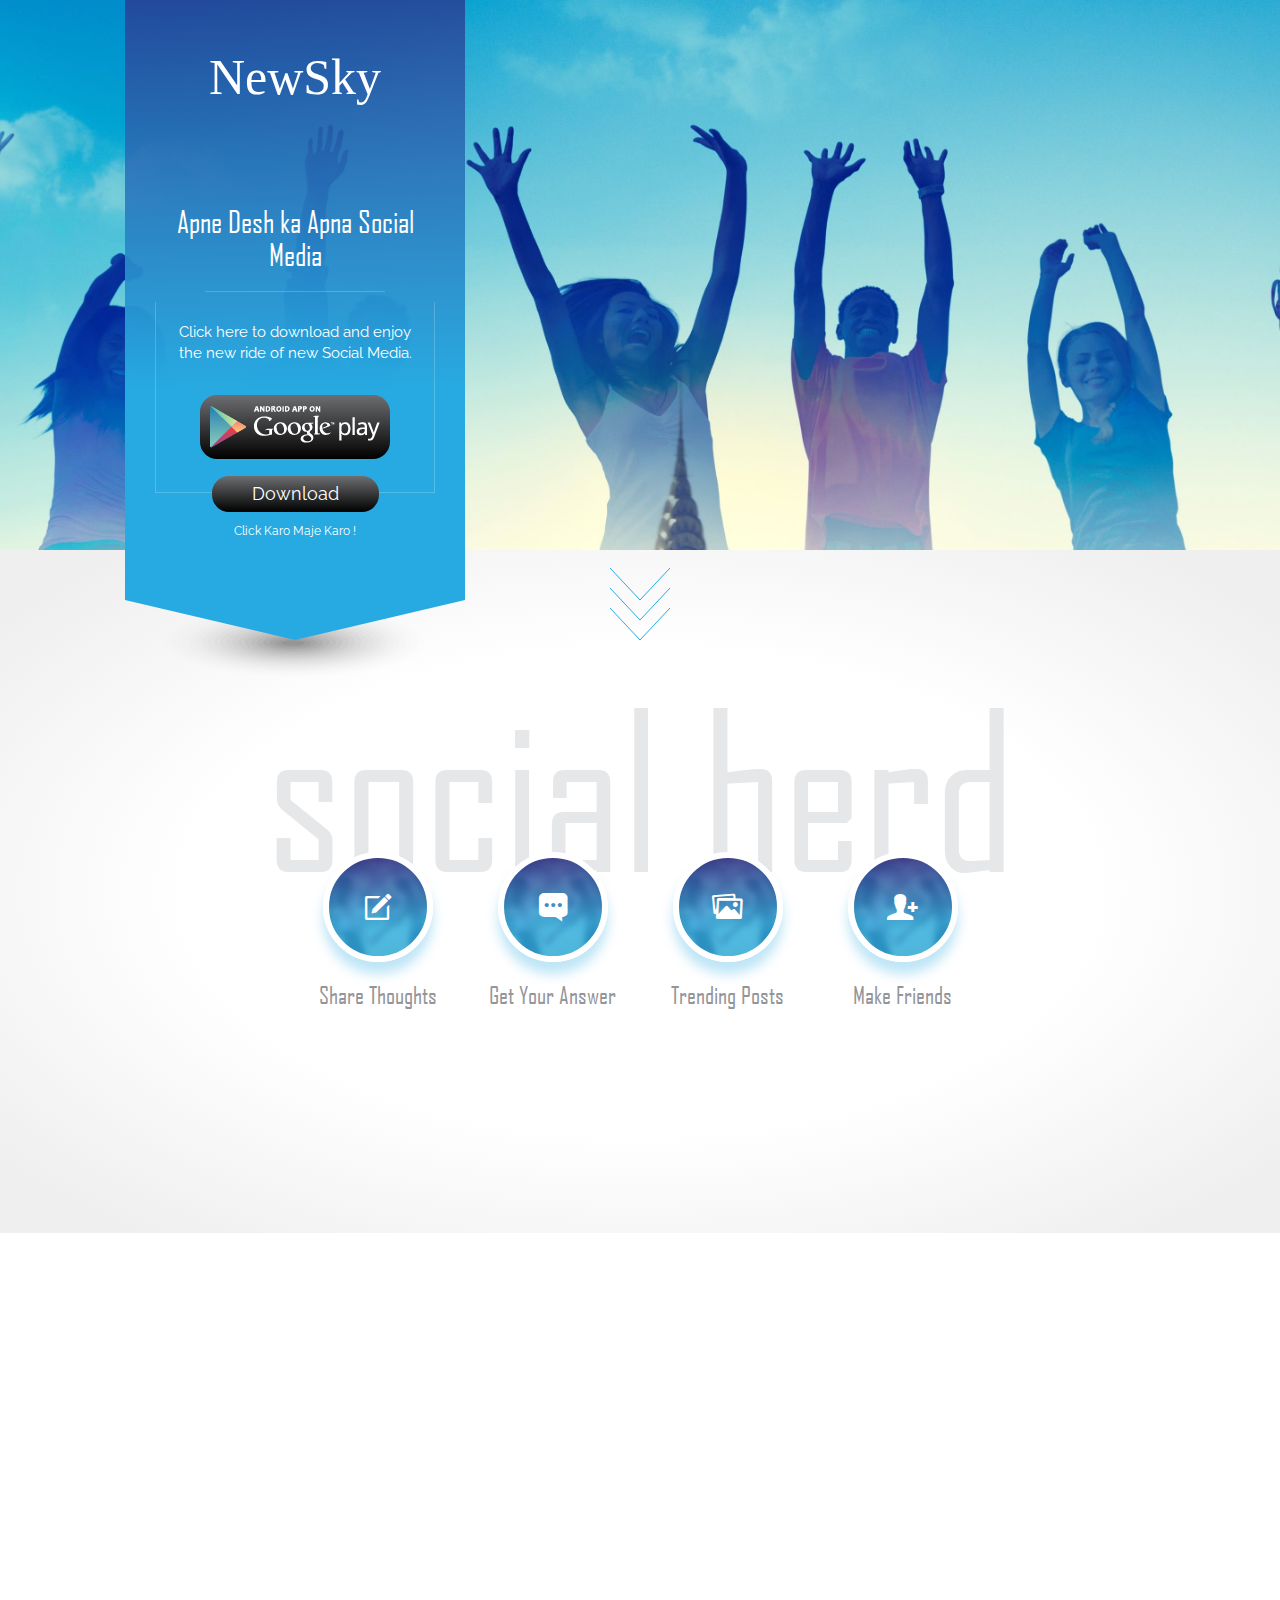
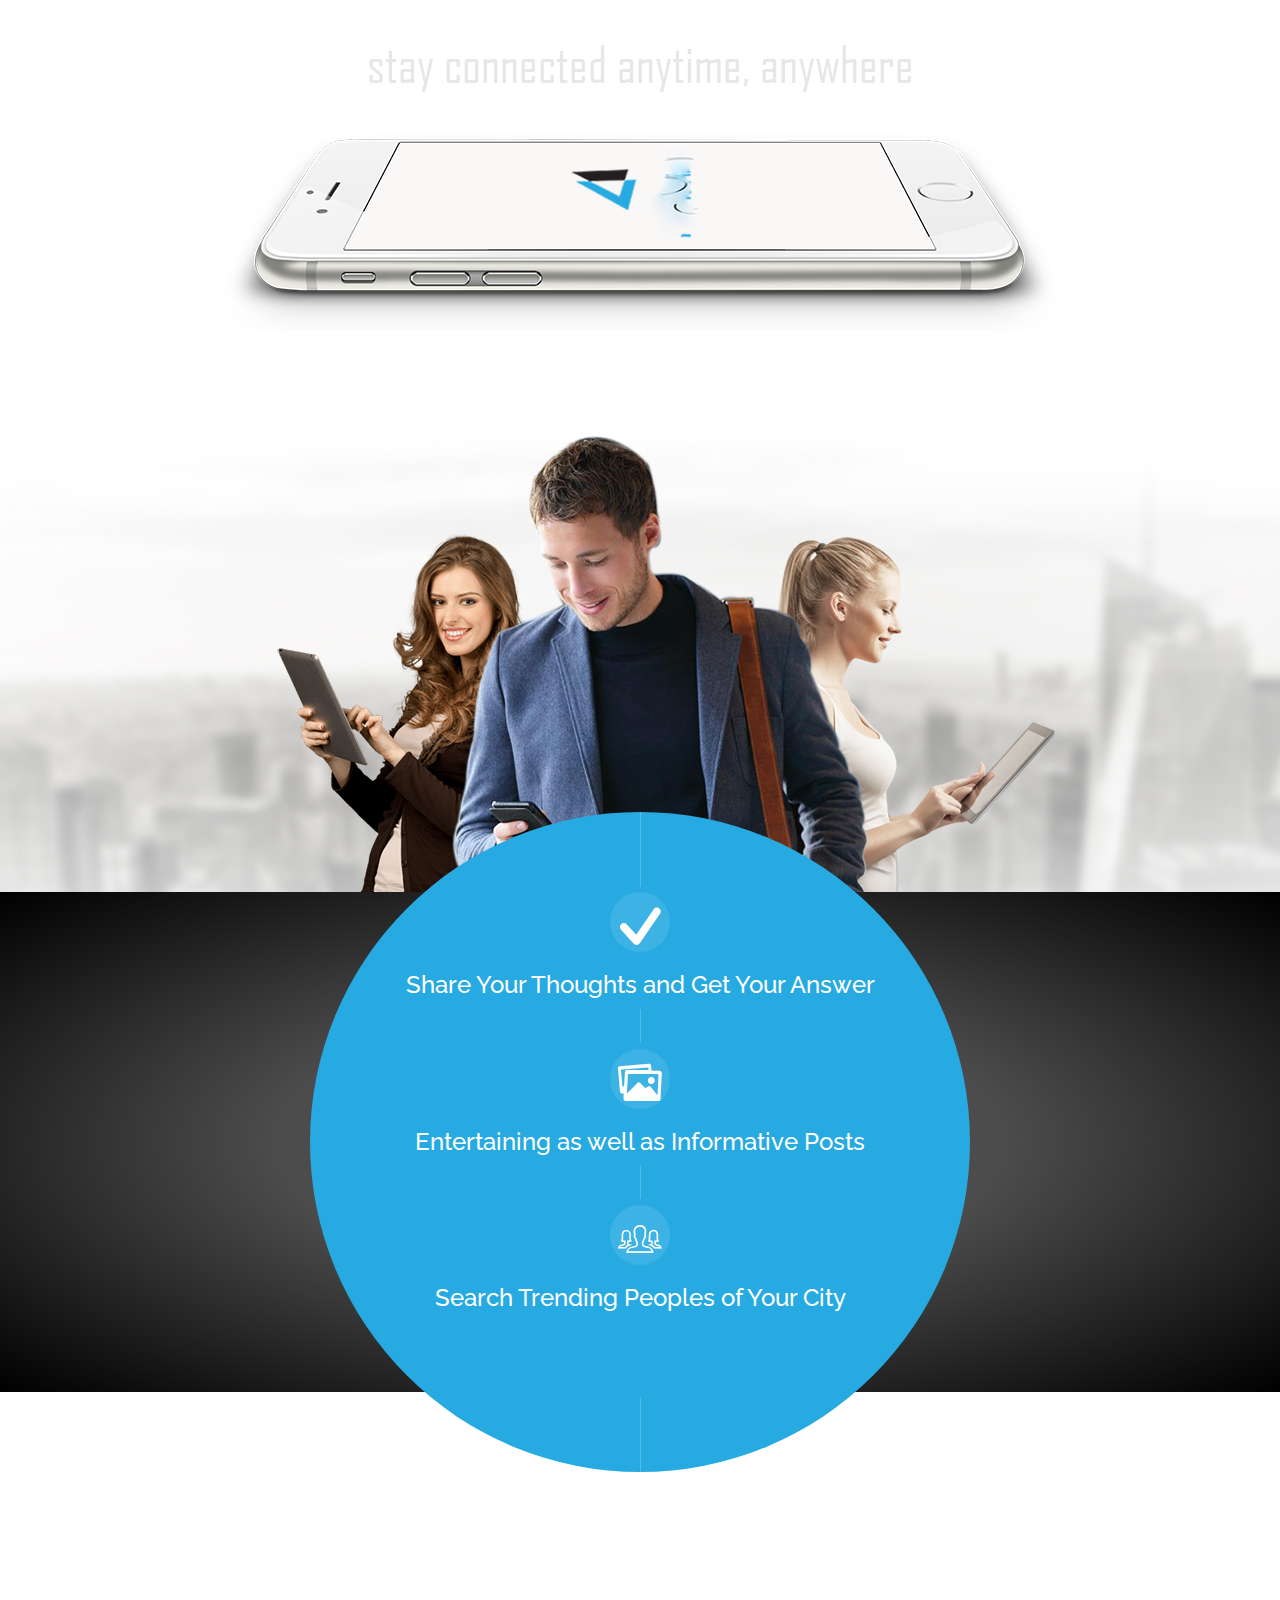
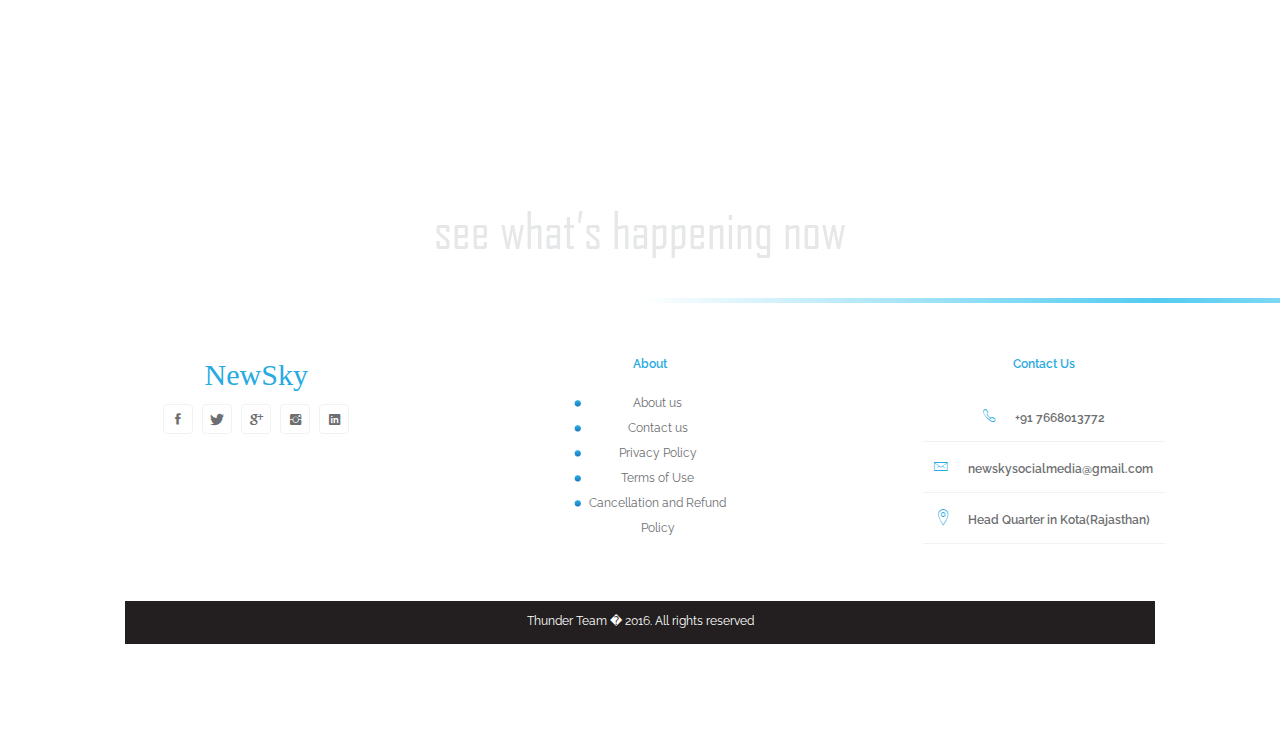
==== index.html @ 4b5f18bd "Social networking site" ====
<!DOCTYPE html>
<html lang="en">
	<head>
		<meta http-equiv="content-type" content="text/html; charset=utf-8" />
		<meta name="viewport" content="width=device-width, initial-scale=1">
		<meta name="description" content="Apne desh ka Apna Social Media, Share your everyday memories, find nearest trending peoples, upload photos, follow freinds, Entertaining, Informative, Share your thoughts, Ask questions" />
		<meta name="keywords" content="Social Network, Social Media, Make Friends, Newsfeed, Home Page, Connect with friends, Search trending peoples, trending posts, trending videos, informative posts, informative posts, new social media, share thoughts, ask question, question answer, follow friends, hot actoress, beautiful actoress, upload photos, Apne desh ka Apna Social Media, Share your everyday memories" />
		<meta name="robots" content="index, follow" />
		<title>NewSky | Social Media | Home Page | Social Networking | Social Sites | New Social Media | Connect People</title>

    <!-- Stylesheets
    ================================================= -->
		<link rel="stylesheet" href="css/bootstrap.min.css" />
		<link rel="stylesheet" href="css/style.css" />
		<link rel="stylesheet" href="css/ionicons.min.css" />
    <link rel="stylesheet" href="css/font-awesome.min.css" />
    <!--Google Webfont-->
		<link href='https://fonts.googleapis.com/css?family=Raleway:400,100,100italic,200,200italic,300,300italic,400italic,500,500italic,600,600italic,700' rel='stylesheet' type='text/css'>
    <!--Favicon-->
    <link rel="shortcut icon" type="image/png" href="images/fav.png"/>
	</head>
	<body>

    <!-- Header
    ================================================= -->
		<header id="header" class="lazy-load">
      <nav class="navbar navbar-default navbar-fixed-top menu">
        <div class="container">

          <!-- Brand and toggle get grouped for better mobile display -->
          <div class="navbar-header">
            <button type="button" class="navbar-toggle collapsed" data-toggle="collapse" data-target="#bs-example-navbar-collapse-1" aria-expanded="false">
              <span class="sr-only">Toggle navigation</span>
              <span class="icon-bar"></span>
              <span class="icon-bar"></span>
              <span class="icon-bar"></span>
            </button>
           <!-- <a class="navbar-brand" href="index.html"><img src="images/logo.png" alt="logo" /></a> -->
		   <h1 class="text-light" class="scrollto" style="color:#ffffff; font-size:30px; font-family:verdana; margin:10px;"><span>NewSky</span></h1>
          </div>

          <!-- Collect the nav links, forms, and other content for toggling -->
          <div class="collapse navbar-collapse" id="bs-example-navbar-collapse-1">
            <ul class="nav navbar-nav navbar-right main-menu">
              <li class="dropdown"><a href="index.html">Home</a></li>
			  <li class="dropdown"><a href="about.html">About Us</a></li>
			  <li class="dropdown"><a href="features.html">Features</a></li>
             <!-- <li class="dropdown">
                <a href="#" class="dropdown-toggle" data-toggle="dropdown" role="button" aria-haspopup="true" aria-expanded="false">Newsfeed <span><img src="images/down-arrow.png" alt="" /></span></a>
                  <ul class="dropdown-menu newsfeed-home">
                    <li><a href="newsfeed.html">Newsfeed</a></li>
                    <li><a href="newsfeed-people-nearby.html">Poeple Nearly</a></li>
                    <li><a href="newsfeed-friends.html">My friends</a></li>
                    <li><a href="newsfeed-messages.html">Chatroom</a></li>
                    <li><a href="newsfeed-images.html">Images</a></li>
                    <li><a href="newsfeed-videos.html">Videos</a></li>
                  </ul>
              </li> 
              <li class="dropdown">
                <a href="#" class="dropdown-toggle" data-toggle="dropdown" role="button" aria-haspopup="true" aria-expanded="false">About Us <span><img src="images/down-arrow.png" alt="" /></span></a>
               <!-- <ul class="dropdown-menu login">
                  <li><a href="timeline.html">Timeline</a></li>
                  <li><a href="timeline-about.html">Timeline About</a></li>
                  <li><a href="timeline-album.html">Timeline Album</a></li>
                  <li><a href="timeline-friends.html">Timeline Friends</a></li>
                </ul> 
              </li>
              <li class="dropdown">
                <a href="#" class="dropdown-toggle pages" data-toggle="dropdown" role="button" aria-haspopup="true" aria-expanded="false">All Pages <span><img src="images/down-arrow.png" alt="" /></span></a>
                <ul class="dropdown-menu page-list">
                  <li><a href="index.html">Landing Page</a></li>
                  <li><a href="newsfeed.html">Newsfeed</a></li>
                  <li><a href="newsfeed-people-nearby.html">Poeple Nearly</a></li>
                  <li><a href="newsfeed-friends.html">My friends</a></li>
                  <li><a href="newsfeed-messages.html">Chatroom</a></li>
                  <li><a href="newsfeed-images.html">Images</a></li>
                  <li><a href="newsfeed-videos.html">Videos</a></li>
                  <li><a href="timeline.html">Timeline</a></li>
                  <li><a href="timeline-about.html">Timeline About</a></li>
                  <li><a href="timeline-album.html">Timeline Album</a></li>
                  <li><a href="timeline-friends.html">Timeline Friends</a></li>
                  <li><a href="contact.html">Contact Us</a></li>
                </ul>
              </li> -->
              <li class="dropdown"><a href="contact.html">Contact Us</a></li>
            </ul>
           <!-- <form class="navbar-form navbar-right hidden-sm">
              <div class="form-group">
                <i class="icon ion-android-search"></i>
                <input type="text" class="form-control" placeholder="Search friends, photos, videos">
              </div>
            </form> -->
          </div><!-- /.navbar-collapse -->
        </div><!-- /.container -->
      </nav>
    </header>
    <!--Header End-->

    <!-- Top Banner
    ================================================= -->
		<section id="banner">
			<div class="container">

        <!-- Sign Up Form
        ================================================= -->
        <div class="sign-up-form">
					<!--<a href="index.html" class="logo"><img src="images/logo.png" alt="Friend Finder"/></a>-->
					<h1 class="text-light" class="scrollto" style="color:#ffffff; font-size:50px; font-family:verdana; margin:10px;"><span>NewSky</span></h1>
					<h2 class="text-white">Apne Desh ka Apna Social Media</h2>
					<div class="line-divider"></div>
					<div class="form-wrapper">
						<p class="signup-text">Click here to download and enjoy the new ride of new Social Media.</p>
						
						<a href="https://play.google.com/store/apps/details?id=com.newsky.newsky"><button class="btn-secondary" style="padding:10px 10px 10px 10px;"><img src="images/google-play.png" alt="Google Play" /></button></a>
						<br></br>
						<a href="https://play.google.com/store/apps/details?id=com.newsky.newsky"><button class="btn-secondary">Download</button></a>
						
					</div>
					<a href="https://play.google.com/store/apps/details?id=com.newsky.newsky">Click Karo Maje Karo !</a>
					<img class="form-shadow" src="images/bottom-shadow.png" alt="" />
				</div><!-- Sign Up Form End -->

        <svg class="arrows hidden-xs hidden-sm">
          <path class="a1" d="M0 0 L30 32 L60 0"></path>
          <path class="a2" d="M0 20 L30 52 L60 20"></path>
          <path class="a3" d="M0 40 L30 72 L60 40"></path>
        </svg>
			</div>
		</section>

    <!-- Features Section
    ================================================= -->
		<section id="features">
			<div class="container wrapper">
				<h1 class="section-title slideDown">social herd</h1>
				<div class="row slideUp">
				
				<div class="feature-item col-md-2 col-sm-6 col-xs-6 col-md-offset-2">
						<div class="feature-icon"><i class="icon ion-compose"></i></div>
						<h3>Share Thoughts</h3>
					</div>
					
					<div class="feature-item col-md-2 col-sm-6 col-xs-6">
						<div class="feature-icon"><i class="icon ion-chatbox-working"></i></div>
						<h3>Get Your Answer</h3>
					</div>
					
					<div class="feature-item col-md-2 col-sm-6 col-xs-6">
						<div class="feature-icon"><i class="icon ion-images"></i></div>
						<h3>Trending Posts</h3>
					</div>

					<div class="feature-item col-md-2 col-sm-6 col-xs-6">
						<div class="feature-icon"><i class="icon ion-person-add"></i></div>
						<h3>Make Friends</h3>
					</div>
										
					
				</div>
				<!--<h2 class="sub-title">find awesome people like you</h2>
				<div id="incremental-counter" data-value="101242"></div>
				<p>People Already Signed Up</p> -->
				<img src="images/face-map.png" alt="" class="img-responsive face-map slideUp hidden-sm hidden-xs" />
			</div>

		</section>

    <!-- Download Section
    ================================================= -->
		<section id="app-download">
			<div class="container wrapper">
				<h1 class="section-title slideDown">download</h1>
				<ul class="app-btn list-inline slideUp">
					<li><button class="btn-secondary"><img src="images/app-store.png" alt="App Store" /></button></li>
					<li><a href="https://play.google.com/store/apps/details?id=com.newsky.newsky"><button class="btn-secondary"><img src="images/google-play.png" alt="Google Play" /></button></a></li>
				</ul>
				<h2 class="sub-title">stay connected anytime, anywhere</h2>
				<img src="images/mobile.png" alt="iPhone" class="img-responsive" />
			</div>
		</section>

    <!-- Image Divider
    ================================================= -->
    <div class="img-divider hidden-sm hidden-xs"></div>

    <!-- Facts Section
    ================================================= -->
		<section id="site-facts">
			<div class="container wrapper">
				<div class="circle">
					<ul class="facts-list">
					<li>
							<div class="fact-icon"><i class="icon ion-checkmark-round"></i></div>
							<h3 class="text-white">Share Your Thoughts and Get Your Answer</h3>
							<!--<p>People online</p>-->
						</li>
						
						<li>
							<div class="fact-icon"><i class="icon ion-images"></i></div>
							<h3 class="text-white">Entertaining as well as Informative Posts</h3>
							<!--<p>Posts published</p>-->
						</li>
						
						<li>
							<div class="fact-icon"><i class="icon ion-ios-people-outline"></i></div>
							<h3 class="text-white">Search Trending Peoples of Your City</h3>
							<!--<p>People registered</p>-->
						</li>
					</ul>
				</div>
			</div>
		</section>

    <!-- Live Feed Section
    ================================================= -->
		<section id="live-feed">
			<div class="container wrapper">
				<h1 class="section-title slideDown">live feed</h1>
				<ul class="online-users list-inline slideUp">
					<li><a href="#" title="Alexis Clark"><img src="images/users/user-5.jpg" alt="" class="img-responsive profile-photo" /><span class="online-dot"></span></a></li>
          <li><a href="#" title="James Carter"><img src="images/users/user-6.jpg" alt="" class="img-responsive profile-photo" /><span class="online-dot"></span></a></li>
          <li><a href="#" title="Robert Cook"><img src="images/users/user-7.jpg" alt="" class="img-responsive profile-photo" /><span class="online-dot"></span></a></li>
          <li><a href="#" title="Richard Bell"><img src="images/users/user-8.jpg" alt="" class="img-responsive profile-photo" /><span class="online-dot"></span></a></li>
          <li><a href="#" title="Anna Young"><img src="images/users/user-9.jpg" alt="" class="img-responsive profile-photo" /><span class="online-dot"></span></a></li>
          <li><a href="#" title="Julia Cox"><img src="images/users/user-10.jpg" alt="" class="img-responsive profile-photo" /><span class="online-dot"></span></a></li>
				</ul>
				<h2 class="sub-title">see what’s happening now</h2>
				<!--<div class="row">
					<div class="col-md-4 col-sm-6 col-md-offset-2">
						<div class="feed-item">
							<img src="images/users/user-1.jpg" alt="user" class="img-responsive profile-photo-sm" />
							<div class="live-activity">
								<p><a href="#" class="profile-link">Sarah</a> just posted a photo from Moscow</p>
								<p class="text-muted">20 Secs ago</p>
							</div>
						</div>
						<div class="feed-item">
							<img src="images/users/user-4.jpg" alt="user" class="img-responsive profile-photo-sm" />
							<div class="live-activity">
								<p><a href="#" class="profile-link">John</a> Published a post from Sydney</p>
								<p class="text-muted">1 min ago</p>
							</div>
						</div>
						<div class="feed-item">
							<img src="images/users/user-10.jpg" alt="user" class="img-responsive profile-photo-sm" />
							<div class="live-activity">
								<p><a href="#" class="profile-link">Julia</a> Updated her status from London</p>
								<p class="text-muted">5 mins ago</p>
							</div>
						</div>
						<div class="feed-item">
							<img src="images/users/user-3.jpg" alt="user" class="img-responsive profile-photo-sm" />
							<div class="live-activity">
								<p><a href="#" class="profile-link">Sophia</a> Share a photo from Virginia</p>
								<p class="text-muted">10 mins ago</p>
							</div>
						</div>
						<div class="feed-item">
							<img src="images/users/user-2.jpg" alt="user" class="img-responsive profile-photo-sm" />
							<div class="live-activity">
								<p><a href="#" class="profile-link">Linda</a> just posted a photo from Toronto</p>
								<p class="text-muted">20 mins ago</p>
							</div>
						</div>
					</div>
					<div class="col-md-4 col-sm-6">
						<div class="feed-item">
							<img src="images/users/user-17.jpg" alt="user" class="img-responsive profile-photo-sm" />
							<div class="live-activity">
								<p><a href="#" class="profile-link">Nora</a> Shared an article from Ohio</p>
								<p class="text-muted">22 mins ago</p>
							</div>
						</div>
						<div class="feed-item">
							<img src="images/users/user-18.jpg" alt="user" class="img-responsive profile-photo-sm" />
							<div class="live-activity">
								<p><a href="#" class="profile-link">Addison</a> Created a poll from Barcelona</p>
								<p class="text-muted">23 mins ago</p>
							</div>
						</div>
						<div class="feed-item">
							<img src="images/users/user-11.jpg" alt="user" class="img-responsive profile-photo-sm" />
							<div class="live-activity">
								<p><a href="#" class="profile-link">Diana</a> Posted a video from Captown</p>
								<p class="text-muted">27 mins ago</p>
							</div>
						</div>
						<div class="feed-item">
							<img src="images/users/user-1.jpg" alt="user" class="img-responsive profile-photo-sm" />
							<div class="live-activity">
								<p><a href="#" class="profile-link">Sarah</a> Shared friend's post from Moscow</p>
								<p class="text-muted">30 mins ago</p>
							</div>
						</div>
						<div class="feed-item">
							<img src="images/users/user-16.jpg" alt="user" class="img-responsive profile-photo-sm" />
							<div class="live-activity">
								<p><a href="#" class="profile-link">Emma</a> Started a new job at Torronto</p>
								<p class="text-muted">33 mins ago</p>
							</div>
						</div>
					</div>
				</div>
			</div>
		</section>

    <!-- Footer
    ================================================= -->
		<footer id="footer">
      <div class="container">
      	<div class="row">
          <div class="footer-wrapper">
            <div class="col-md-3 col-sm-3">
             <h1 class="text-light" class="scrollto" style="color:`#0c0101; font-size:30px; font-family:verdana; margin:10px;"><span>NewSky</span></h1>
              <ul class="list-inline social-icons">
              	<li><a href="https://www.facebook.com/profile.php?id=100045940201255"><i class="icon ion-social-facebook"></i></a></li>
              	<li><a href="https://twitter.com/NewSky22570815"><i class="icon ion-social-twitter"></i></a></li>
              	<li><a href="newskysocialmedia@gmail.com"><i class="icon ion-social-googleplus"></i></a></li>
              	<li><a href="https://www.instagram.com/newsky_social_media/"><i class="icon ion-social-instagram"></i></a></li>
              	<li><a href="https://www.linkedin.com/in/newsky-app-29b1961a0/"><i class="icon ion-social-linkedin"></i></a></li>
              </ul>
            </div>
            <div class="col-md-2 col-sm-2">
              
            </div>
           
            <div class="col-md-2 col-sm-2">
              <h6>About</h6>
              <ul class="footer-links">
                <li><a href="about.html">About us</a></li>
                <li><a href="contact.html">Contact us</a></li>
                <li><a href="privacy.html">Privacy Policy</a></li>
                <li><a href="terms.html">Terms of Use</a></li>
                <li><a href="cancel.html">Cancellation and Refund Policy</a></li>
              </ul>
            </div>
			<div class="col-md-2 col-sm-2">
              
            </div>
            <div class="col-md-3 col-sm-3">
              <h6>Contact Us</h6>
                <ul class="contact">
                	<li><i class="icon ion-ios-telephone-outline"></i>+91 7668013772</li>
                	<li><i class="icon ion-ios-email-outline"></i>newskysocialmedia@gmail.com</li>
                  <li><i class="icon ion-ios-location-outline"></i>Head Quarter in Kota(Rajasthan)</li>
                </ul>
            </div>
          </div>
      	</div>
      </div>
      <div class="copyright">
        <p>Thunder Team � 2016. All rights reserved</p>
      </div>
		</footer>
    
    <!--preloader-->
    <div id="spinner-wrapper">
      <div class="spinner"></div>
    </div>

    <!-- Scripts
    ================================================= -->
    <script src="js/jquery-3.1.1.min.js"></script>
    <script src="js/bootstrap.min.js"></script>
    <script src="js/jquery.appear.min.js"></script>
		<script src="js/jquery.incremental-counter.js"></script>
    <script src="js/script.js"></script>
    
	</body>
</html>
---- css/style.css ----
/*==================================================
  Template Name: Friend Finder
  Description: A Social Network Template
  Author: thunder-team
  Version: 1.1
==================================================*/

/*==================================================
  [Table of Contents]
  --------------------------------------------------
  - body
    - Typography
    - Common classes
    - Header
    - Homepage
      - Top Banner
      - Signup Form
      - Features
      - App Download
      - Image Divider
      - Site Facts
      - Live Feed
    - Newsfeed 
      - Left Sidebar
      - Right Sidebar
      - Create Post Box
      - Post Contents
      - Nearby People
      - Friend List
      - Chat Room
      - Media: image and video 
    - Timeline
      - Timeline Sidebar
      - Post Date
      - About Profile
      - Profile Album
    - Contact Us
    - Footer
    - Media Queries
    - Slide Animations
    - Scroll Down Arrow
    - Preloader
==================================================*/

html, body {
  height: 100%;
  width: 100%;
}

body{
	font-family: 'Raleway', sans-serif;
	color: #6d6e71;
	font-size: 12px;
}


/*==================================================
  Typography
  ==================================================*/

@font-face {
    font-family:"Agency FB";
    src: url("../fonts/agency-fb.eot") /* EOT file for IE */
}
@font-face {
    font-family:"Agency FB";
    src: url("../fonts/agency-fb.ttf") /* TTF file for CSS3 browsers */
}

h1, h2, h3, h4, h5, h6{color: #27aae1;}

h1.grey, h2.grey, h3.grey, h4.grey, h5.grey, h6.grey{
  color: #6d6e71;
  margin: 0 auto 20px;
}

.text-white{color: #fff;}

.text-white:hover{color: #fff;}

.text-green{color: #8dc63f;}

.text-green:hover{color: #39b54a;}

.text-red{color: #ef4136;}

.text-red:hover{color: #d6100b;}

.profile-link{font-weight: 600;}

.text-muted{color: #939598;}

a{color: #27aae1;}

a:hover{color: #149AC9;}

a, a:active, a:focus {outline: none;}

section h1.section-title{
	font-family: 'Agency FB', sans-serif;
	font-size: 215px;
	color: #E6E7E8;
	margin-bottom: -55px;
}

section h2.sub-title{
	font-family: 'Agency FB', sans-serif;
	color: #E6E7E8;
	font-size: 50px;
	margin: 40px 0;
}


.following{
  color: #8dc63f;
  font-size: 12px;
  margin-left: 20px;
}


/*==================================================
  Common
  ==================================================*/

.container{max-width: 1050px;}

section .wrapper{
	padding-top: 100px;
	padding-bottom: 100px;
}

#page-contents{
  padding: 30px 0 50px;
}

.btn-primary{
	background: #27aae1;
	padding: 5px 20px;
	border: none;
	font-size: 14px;
	border-radius: 4px;
	color: #fff;
	position: relative;
  font-weight: 600;
  outline: none;
}

.btn-primary::before{
  content: "";
  background: rgba(255,255,255, 0.2);
  position: absolute;
  width: 95%;
  height: 1px;
  top: 1px;
  left: 0;
  right: 0;
  margin: auto;
}

.btn-primary:hover{
  background: #149AC9;
  transition: all 1s;
}

.btn-secondary{
	background: linear-gradient(to bottom, rgba(109,110,113,1), rgba(0,0,0,1));
	padding: 0 40px;
	border: none;
	min-height: 36px;
	font-size: 18px;
	border-radius: 6px;
	color: #fff;
	position: relative;
  outline: none;
}

.btn-secondary:hover{
	background: #000;
  transition: all 1s;
}

section img{
	margin: auto;
}

img.profile-photo{
  height: 58px;
  width: 58px;
  border-radius: 50%;
}

img.profile-photo-lg{
  height: 80px;
  width: 80px;
  border-radius: 50%;
}

img.profile-photo-md{
	height: 50px;
	width: 50px;
	border-radius: 50%;
}

img.profile-photo-sm{
	height: 40px;
	width: 40px;
	border-radius: 50%;
}

img.profile-photo-xs{
  height: 30px;
  width: 30px;
  border-radius: 50%;
}

.img-wrapper{
  position: relative;
}

.img-wrapper::after{
  content: "";
  cursor: pointer;
  left: 0;
  position: absolute;
  right: 0;
  top: 0;
  bottom: 0;
  transition: all 1s ease 0s;
}

.img-wrapper:hover:after{
  background-color: rgba(0,0,0, 0.4);
}

ul{
  padding-left: 15px;
}

ul li{
  list-style-image: url("../images/bullet.png");
}

.line-divider{
  background: none;
  height: 1px;
  border-top: 1px solid #e6e6e6;
  width: 100%;
  margin: auto;
  margin-bottom: 10px;
}

.map{
  width: 100%;
  height: auto;
  border: none;
}

.static{
  position: static;
}

textarea{
	-webkit-box-sizing: border-box;
	-moz-box-sizing: border-box;
	box-sizing: border-box;

	width: 100%;
}


/*==================================================
  Header
  ==================================================*/

#header{
  min-height: 50px;
}

.menu{
  background: #231F20;
  border: none;
  border-radius: 0;
  margin-bottom: 0;
}

.menu form{
  margin: 12px 0;
}

.menu form .form-group{
  position:relative;
}

.menu form .form-group i.icon{
  position: absolute;
  left: 15px;
  top: 5px;
  color: #fff;
}

.menu form .form-group input.form-control{
  background: rgba(255,255,255, 0.2);
  border: 0;
  box-shadow: none;
  min-width: 235px;
  color: #fff;
  height: 26px;
  border-radius: 13px;
  font-size: 16px;
  padding-left: 30px;
}

.menu ul.main-menu li.dropdown a{
  color: #fff;
  font-size: 16px;
  font-weight: 600;
}

.menu ul.main-menu li.dropdown a:hover, .menu ul.main-menu li.dropdown a:active, .menu ul.main-menu li.dropdown a:focus{
  color: #27aae1;
  background: none;
}

.menu ul.main-menu li.open a, .menu ul.main-menu li.open a:active, .menu ul.main-menu li.open a:focus{
  background: transparent;
  color: #27aae1;
}

.menu ul.main-menu li ul.dropdown-menu{
  background: #231F20;
  box-shadow: none;
  border: 0;
  padding: 0;
}

.menu ul.main-menu li ul.dropdown-menu li{
  list-style: none;
  padding: 10px 0;
  border-bottom: 1px solid rgba(255,255,255, 0.1)
}

.menu ul.main-menu li ul.dropdown-menu li a, .menu ul.main-menu li.open ul.dropdown-menu li a{
  color: #fff;
  font-size: 16px;
  line-height: 16px;
}

.menu ul.main-menu li ul.dropdown-menu li a:hover, .menu ul.main-menu li.open ul.dropdown-menu li a:hover{
  color: #e6e6e6;
}

.navbar-default .navbar-collapse, .navbar-default .navbar-form{
  border: 0;
}

/*For Homepage Header*/

#header.lazy-load{
  visibility: hidden;
  position: fixed;
  left: 0;
  right: 0;
  transition: .5s ease-in-out;
  transform: translateY(-50px);
  z-index: 99999;
}
#header.lazy-load.visible{
  visibility: visible;
  transform: translateY(0);
}


/*==================================================
  Homepage Top Banner
  ==================================================*/

#banner{
	background: url(../images/bg/bg-1.jpg) fixed no-repeat;
  background-position: center;
	background-size: cover;
	width: 100%;
	min-height: 550px;
	position: relative;
	top: 0;
}

/*==================================================
  Homepage Signup Form
  ==================================================*/

.sign-up-form{
  background: linear-gradient(to bottom, rgba(43,57,144,.8), rgba(39,170,225,1) 65%);
  position: absolute;
  width: 340px;
  min-height: 600px;
  top: 0;
  padding: 40px 30px;
  text-align: center;
  color: #fff;
  z-index: 1000;
}

.sign-up-form:after{
  content: "";
  border-color: #27aae1 transparent transparent;
  border-style: solid;
  border-width: 40px 170px 0;
  bottom: -40px;
  height: 0;
  left: 0;
  position: absolute;
  width: 0;
}

.sign-up-form h2{
  font-family:'Agency FB', sans-serif;
  margin: 100px 0 20px;
}

.sign-up-form .line-divider{
  background: none;
  height: 1px;
  border-top: 1px solid rgba(255, 255, 255, .20);
  width: 180px;
  margin: auto;
  margin-bottom: 10px;
}

.sign-up-form .form-wrapper{
  padding: 20px 20px 0;
  border: 1px solid rgba(255, 255, 255, .2);
  border-top: none;
  margin-bottom: 30px;
}

.sign-up-form .form-wrapper .signup-text{
  font-size: 15px;
}

.sign-up-form .form-wrapper .form-group{
  margin-bottom: 10px;
  width: 100%;
}

.sign-up-form .form-wrapper .form-group .form-control{
  border: none;
  box-shadow: none;
  border-radius: 17px;
  padding-left: 20px;
}

.sign-up-form .form-wrapper button{
  position: relative;
  top: 20px;
  border-radius: 17px;
}

.sign-up-form a{
  color: #fff;
}

.sign-up-form img.form-shadow{
  position: absolute;
  left: 0;
  right: 0;
  margin: auto;
  bottom: -80px;
}


/*==================================================
  Features Section
  ==================================================*/

#features{
	background: #EFEFEF;
	background: radial-gradient(#fff 50%, #EFEFEF 90%);
	background: -moz-radial-gradient(#fff 50%, #EFEFEF 90%);
	background: -webkit-radial-gradient(#fff 50%, #EFEFEF 90%);
	background: -o-radial-gradient(#fff 50%, #EFEFEF 90%);
	text-align: center;
}

#features .feature-item .feature-icon{
  background: linear-gradient(to bottom, rgba(43,57,144,.8), rgba(39,170,225,.8) 65%), url("../images/blur.png") no-repeat;
  background-size: cover;
  background-position: center;
  width: 110px;
  height: 110px;
  border-radius: 55px;
  margin: auto;
  border: 6px solid #fff;
  box-shadow: 0 12px 12px rgba(39, 170, 225, 0.3);
  cursor: pointer;
  font-size: 35px;
  color: #fff;
  line-height: 100px;
}

#features .feature-item .feature-icon:hover{
  background: #27aae1;
  transition: all 1s;
}

#features .feature-item h3{
  font-family: 'Agency FB', sans-serif;
  color: #939598;
}

#incremental-counter .num {
  background: #f8f8f8 none repeat scroll 0 0;
  border: 1px solid #fff;
  border-radius: 4px;
  color: #27aae1;
  display: inline-block;
  height: 64px;
  line-height: 62px;
  margin: 0 4px 20px;
  position: relative;
  left: -1px;
  text-align: center;
  width: 50px;
  font-size: 45px;
  font-size: 3.72625em;
  font-weight: normal;
  font-family: 'Agency FB', sans-serif;
}
#incremental-counter .num::before {
  background: #00aae6;
  content: "";
  display: block;
  height: 1px;
  left: -1px;
  margin: -0.5px 0 0;
  position: absolute;
  right: -1px;
  top: 50%;
  width: auto;
}

#features img.face-map{
  margin: 0 auto -250px;
}


/*==================================================
  App Download Section
  ==================================================*/

#app-download{
  background: #fff;
  text-align: center;
}

#app-download ul.app-btn{
  padding: 0;
  margin: 0;
}

#app-download ul.app-btn li{
  list-style: none;
  padding-left: 10px;
  padding-right: 10px;
}

#app-download ul.app-btn li button{
  padding: 8px 15px;
}

#app-download ul.app-btn li button::after{
  content: "";
  background: linear-gradient(to bottom, rgba(0,0,0,.1), transparent 70%);
  height: 36px;
  width: auto;
  position: absolute;
  left: 0;
  right: 0;
  top: 100%;
  border-radius: 6px;
}


/*==================================================
  Homepage Image Divider
  ==================================================*/

.img-divider{
  background: url("../images/bg/bg-2.jpg") no-repeat;
  background-size: cover;
  text-align: center;
  min-height: 460px;
  background-position: center;
}


/*==================================================
  Site Facts Section
  ==================================================*/

#site-facts{
	background: radial-gradient(rgba(0, 0, 0, 0.7) 40%, rgba(0, 0, 0, 1) 100%), url("../images/bg/bg-4.jpg") fixed no-repeat;
	background-size: cover;
	height: 500px !important;
	text-align: center;
	color: #fff;
}

#site-facts .circle{
  background: #27aae1;
  width: 660px;
  height: 660px;
  border-radius: 50%;
  margin: auto;
  position: relative;
  top: -180px;
  padding: 75px;
  overflow: hidden;
}

#site-facts .circle ul.facts-list{
  padding: 0;
  margin: 0;
}

#site-facts .circle ul.facts-list li{
  list-style: none;
}

#site-facts .circle ul.facts-list li:nth-child(1){
  margin: 5px auto 50px;
}

#site-facts .circle ul.facts-list li:nth-child(1)::before{
  content: "";
  border-left: 1px solid rgba(255,255,255, 0.2);
  height: 75px;
  position: absolute;
  top: 0;
}

#site-facts .circle ul.facts-list li:nth-child(1)::after{
  content: "";
  border-left: 1px solid rgba(255,255,255, 0.2);
  height: 34px;
  position: absolute;
}

#site-facts .circle ul.facts-list li:nth-child(2)::after{
  content: "";
  border-left: 1px solid rgba(255,255,255, 0.2);
  height: 34px;
  position: absolute;
}

#site-facts .circle ul.facts-list li:nth-child(3){
  margin: 50px auto 10px;
}

#site-facts .circle ul.facts-list li:nth-child(3)::after{
  content: "";
  border-left: 1px solid rgba(255,255,255, 0.2);
  height: 75px;
  position: absolute;
  bottom: 0;
}

#site-facts .circle .fact-icon{
  background: rgba(255,255,255, .1);
  height: 60px;
  width: 60px;
  border-radius: 50%;
  margin: auto;
}

#site-facts .circle .fact-icon{
  font-size: 50px;
}


/*==================================================
  Live Feed Section Homepage
  ==================================================*/

#live-feed{
  background: #fff;
	text-align: center;
}

#live-feed ul.online-users li {
  margin: 0;
}

/*feed-block and ul.online-users css available below*/


/*==================================================
  Newsfeed Left Sidebar
  ==================================================*/

/*Profile Card CSS*/

.profile-card{
  background: linear-gradient(to bottom, rgba(39,170,225,.8), rgba(28,117,188,.8)), url(../images/covers/1.jpg) no-repeat;
  background-size: cover;
  width: 100%;
  min-height: 90px;
  border-radius: 4px;
  padding: 10px 20px;
  color: #fff;
  margin-bottom: 40px;
}

.profile-card img.profile-photo{
  border: 7px solid #fff;
  float: left;
  margin-right: 20px;
  position: relative;
  top: -30px;
  height: 70px;
  width: 70px;
  border-radius: 50%;
}

/*Newsfeed Links CSS*/

ul.nav-news-feed{
  padding-left: 20px;
  padding-right: 20px;
  margin: 0 0 40px 0;
}

ul.nav-news-feed li{
  list-style: none;
  display: block;
  padding: 15px 0;
}

ul.nav-news-feed li div{
  position: relative;
  margin-left: 30px;
  }

ul.nav-news-feed li div::after{
  content: "";
  width: 100%;
  height: 1px;
  border-top: 1px solid #f1f2f2;
  position: absolute;
  bottom: -15px;
  left: 0;
}

ul.nav-news-feed li a{color: #6d6e71;}

ul.nav-news-feed li i{
  font-size: 18px;
  margin-right: 15px;
  float: left;
}

ul.nav-news-feed i.ion-ios-paper{color: #8dc63f;}

ul.nav-news-feed i.ion-ios-people{color: #662d91;}

ul.nav-news-feed i.ion-ios-people-outline{color: #ee2a7b;}

ul.nav-news-feed i.ion-chatboxes{color: #f7941e;}

ul.nav-news-feed i.ion-images{color: #1c75bc;}

ul.nav-news-feed i.ion-ios-videocam{color: #9e1f63;}

/*Chat Block CSS*/

#chat-block{
  margin: 0 0 40px 0;
  text-align: center;
}

#chat-block .title{
  background: #8dc63f;
  padding: 5px 20px;
  width: 70%;
  height: 30px;
  border-radius: 15px;
  position: relative;
  margin: 0 auto 20px;
  color: #fff;
  font-size: 14px;
  font-weight: 600;
}

ul.online-users{
  padding-left: 20px;
  padding-right: 20px;
  text-align: center;
  margin: 0;
}

ul.online-users li{
  list-style: none;
  position: relative;
  margin: 3px auto !important;
  padding-left: 3px;
  padding-right: 3px;
}

ul.online-users li span.online-dot{
  background: linear-gradient(to bottom, rgba(141,198,63, 1), rgba(0,148,68, 1));
  border: none;
  height: 12px;
  width: 12px;
  border-radius: 50%;
  position: absolute;
  bottom: -6px;
  border: 2px solid #fff;
  left: 0;
  right: 0;
  margin: auto;
}


/*==================================================
  Newsfeed Right Sidebar
  ==================================================*/

.suggestions.affix{
  position:fixed !important;
}

.follow-user{
  margin-bottom: 20px;
}

.follow-user div{
  margin-left: 50px;
  position: relative;
}

.follow-user div::after{
  content: "";
  background: none;
  border-top: 1px solid #f1f2f2;
  position: absolute;
  width: 100%;
  left: 0;
  bottom: -10px;
}


/*==================================================
  Create Post Box CSS
  ==================================================*/

.create-post{
  width: 100%;
  min-height: 90px;
  padding: 20px;
  margin-bottom: 20px;
  border-bottom: 1px solid #f1f2f2;
}

.create-post .form-group{
  margin-bottom: 0;
  display: inline-flex;
}

.create-post .form-group img.profile-photo-md{
  margin-right: 10px;
}

.create-post .tools{
  padding: 8px 0 10px;
}

.create-post .tools ul.publishing-tools{
  display: inline-block;
  text-align:left;
  margin: 0;
  padding:5px 0;
}

.create-post .tools ul.publishing-tools li a{
  color: #6d6e71;
  font-size: 18px;
}

.create-post .tools ul.publishing-tools li a:hover{
  color: #27aae1;
}


/*==================================================
  Post Contents CSS
  ==================================================*/

.post-content{
  background: #f8f8f8;
  border-radius: 4px;
  width: 100%;
  border: 1px solid #f1f2f2;
  margin-bottom: 20px;
  overflow: hidden;
  position: relative;
}

.post-content img.post-image, video.post-video, .google-maps{
  width: 100%;
  height: auto;
}

.post-content .google-maps .map{
  height: 300px;
}

.post-content .post-container{
  padding: 20px;
}

.post-content .post-container .post-detail{
  margin-left: 65px;
  position: relative;
}

.post-content .post-container .post-detail .post-text{
  line-height: 24px;
  margin: 0;
}

.post-content .post-container .post-detail .reaction{
  position: absolute;
  right: 0;
  top: 0;
}

.post-content .post-container .post-detail .post-comment{
  display: inline-flex;
  margin: 10px auto;
  width: 100%;
}

.post-content .post-container .post-detail .post-comment img.profile-photo-sm{
  margin-right: 10px;
}

.post-content .post-container .post-detail .post-comment .form-control{
  height: 30px;
  box-shadow: none;
  margin: 7px 0;
  min-width: 0;
}


/*==================================================
  Nearby People CSS
  ==================================================*/

.people-nearby .google-maps{
  background: #f8f8f8;
  border-radius: 4px;
  border: 1px solid #f1f2f2;
  padding: 20px;
  margin-bottom: 20px;
}

.people-nearby .google-maps .map{
  height: 300px;
  width: 100%;
  border: none;
}

.people-nearby .nearby-user{
  padding: 20px 0;
  border-top: 1px solid #f1f2f2;
  border-bottom: 1px solid #f1f2f2;
  margin-bottom: 20px;
}


/*==================================================
  Friend List CSS = Newsfeed and Timeline
  ==================================================*/

.friend-list .friend-card{
  border-radius: 4px;
  border-bottom: 1px solid #f1f2f2;
  overflow: hidden;
  margin-bottom: 20px;
}

.friend-list .friend-card .card-info{
  padding: 0 20px 10px;
}

.friend-list .friend-card .card-info img.profile-photo-lg{
  margin-top: -60px;
  border: 7px solid #fff;
}


/*==================================================
  Chat Room CSS
  ==================================================*/

/*Chat Contact List*/

.chat-room ul.contact-list li{
  width: 100%;
  margin-bottom: 0;
}

.chat-room ul.contact-list li a{
  border: none;
  padding: 10px 0;
  border-bottom: 1px solid #f1f2f2 !important;
}

.chat-room ul.contact-list li a:hover, .chat-room ul.contact-list li a:active, .chat-room ul.contact-list li a:focus{
  border: none;
  border-bottom: 1px solid #8dc63f !important;
  border-radius: 0;
  cursor: pointer;
  background: none;
}

.chat-room ul.contact-list li a .contact{
  margin-left: 10px;
  margin-right: 10px;
}

.chat-room ul.contact-list li a .contact .msg-preview{
  margin-left: 50px;
}

.chat-room ul.contact-list li a .contact .msg-preview small{
  position: absolute;
  top: 20px;
  right: 10px;
}

.chat-room ul.contact-list li a .contact .msg-preview .chat-alert{
  background: red;
  text-align: center;
  border-radius: 4px;
  padding: 1px 6px;
  position: absolute;
  right: 10px;
  bottom: 20px;
  color: #fff;
}

.chat-room ul.contact-list li a .contact .msg-preview .seen, .replied{
  color: #939598;
  position: absolute;
  right: 10px;
  bottom: 20px;
  font-size: 14px;
}

/*Chat Messages*/

.chat-room .chat-body ul.chat-message{
  padding: 0;
  margin: 0;
}

.chat-room .chat-body ul.chat-message li{
  list-style: none;
  margin-bottom: 20px;
}

.chat-room .chat-body ul.chat-message li.left .chat-item{
  background: rgba(141,198,63, .1);
  margin-left: 50px;
  padding: 5px 10px;
  position: relative;
  border-radius: 10px;
}

.chat-room .chat-body ul.chat-message li.left .chat-item::before{
  border-bottom: 10px solid transparent;
  border-right: 8px solid rgba(141,198,63, .1);
  border-top: 10px solid transparent;
  content: "";
  height: 0;
  left: -8px;
  position: absolute;
  top: 10px;
  width: 0;
}

.chat-room .chat-body ul.chat-message li.left .chat-item .chat-item-header{
  border-bottom: 1px dotted #caef8e;
  margin-bottom: 10px;
}

.chat-room .chat-body ul.chat-message li.right .chat-item{
  background: rgba(39,170,225, .1);
  margin-right: 50px;
  padding: 5px 10px;
  position: relative;
  border-radius: 10px;
}

.chat-room .chat-body ul.chat-message li.right .chat-item::after{
  border-bottom: 10px solid transparent;
  border-left: 8px solid rgba(39,170,225, .1);
  border-top: 10px solid transparent;
  content: "";
  height: 0;
  right: -8px;
  position: absolute;
  top: 10px;
  width: 0;
}

.chat-room .chat-body ul.chat-message li.right .chat-item .chat-item-header{
  border-bottom: 1px dotted #bce8f7;
  margin-bottom: 10px;
}

.chat-room .chat-body ul.chat-message li .chat-item .chat-item-header h5{
  color: #4d4d4d;
}

.chat-room .chat-body ul.chat-message li .chat-item .chat-item-header small{
  position: absolute;
  top: 15px;
  right: 20px;
}

.chat-room .send-message{
  background: #f8f8f8;
  padding: 20px;
  border-radius: 4px;
}

.chat-room .send-message button{
  background: #000;
  color: #fff;
}

/*CSS for custom scrollbar*/

.scrollbar-wrapper.scrollbar-dynamic {
    max-height: none;
}
.scrollbar-wrapper.tab-content{
    overflow-y: auto;
    height: 400px;
}

.scrollbar-wrapper.contact-list{
    overflow-y: auto;
    height: 400px;
    border: none;
    margin-bottom: 20px;
}

.scrollbar-wrapper {
    height: 100%;
    overflow: auto;
    width: 100%;
}


/*==================================================
  Media = Images and Videos CSS
  ==================================================*/

.media .media-grid{
  background: #f8f8f8;
  border: 1px solid #f1f2f2;
  border-radius: 4px;
  overflow: hidden;
  margin-bottom: 20px;
}

.media .media-grid img.post-image, video{
  width: 100%;
  cursor: pointer;
}

.media .media-grid .media-info{
  padding-left: 10px;
  padding-right: 10px;
}

.media .media-grid .media-info .reaction{
  padding: 10px 0;
  border-bottom: 1px solid #f1f2f2;
}

.media .media-grid .media-info .user-info{
  padding: 10px 0;
}

.media .media-grid .media-info .user-info .user{
  margin: -10px 0 0 50px;
}

.modal-content .post-content{
  margin: 0;
}


/*==================================================
  Timeline
  ==================================================*/

.timeline-cover{
  background: url("../images/covers/1.jpg") no-repeat;
  background-position: center;
  background-size: cover;
  min-height: 360px;
  border-radius: 0 0 4px 4px;
  position: relative;
}

/*Timeline Menu for Large Screens*/

.timeline-cover .timeline-nav-bar{
  background: rgba(0,0,0, .7);
  width: 100%;
  position: absolute;
  bottom: 25px;
}

.timeline-cover .timeline-nav-bar .profile-info{
  position: absolute;
  text-align: center;
  padding: 0 20px;
  top: -100px;
  z-index: 999;
}

.timeline-cover .timeline-nav-bar .profile-info img.profile-photo{
  height: 200px;
  width: 200px;
  border-radius: 50%;
  border: 10px solid #fff;
}

.timeline-cover .timeline-nav-bar ul.profile-menu{
  margin: 0;
  display: table;
}

.timeline-cover .timeline-nav-bar .profile-menu li{
  display: table-cell;
  vertical-align: middle;
  padding: 15px 0;
}

.timeline-cover .timeline-nav-bar .profile-menu li a{
  color: #fff;
  padding: 15px;
  text-decoration: none;
}

.timeline-cover .timeline-nav-bar .profile-menu li a.active{
  color: #27aae1;
}

.timeline-cover .timeline-nav-bar .profile-menu li a:hover{
  color: #27aae1;
}

.timeline-cover .timeline-nav-bar ul.follow-me{
  margin: 0;
  position: absolute;
  right: 15px;
  top: 0;
}

.timeline-cover .timeline-nav-bar .follow-me li{
  padding: 8px 15px;
  color: #fff;
}

/*Timeline Menu for Small Screens*/

.timeline-cover .navbar-mobile{
  bottom: -185px;
  left: 0;
  position: absolute;
  right: 0;
  text-align: center;
}

.timeline-cover .navbar-mobile .profile-info img.profile-photo{
  border: 10px solid #fff;
  border-radius: 50%;
  height: 200px;
  margin: auto;
  width: 200px;
}

.timeline-cover .navbar-mobile .mobile-menu ul{
  margin: 0 0 20px;
}

.timeline-cover .navbar-mobile .mobile-menu ul li{
  padding-left: 10px;
  padding-right: 10px;
  position: relative;
}

.timeline-cover .navbar-mobile .mobile-menu ul li::after{
  content: "";
  height: 20px;
  background: none;
  border-right: 1px solid #f1f2f2;
  position: absolute;
  right: 0;
}

.timeline-cover .navbar-mobile .mobile-menu ul li:nth-child(4)::after{
  content: none;
}

.timeline-cover .navbar-mobile .mobile-menu ul li a{
  color: #4d4d4d;
}

.timeline-cover .navbar-mobile .mobile-menu ul li a.active{
  color: #27aae1;
}


/*==================================================
  Timeline Sidebar Right
  ==================================================*/

.feed-item{
  text-align: left;
  margin-bottom: 13px;
  padding: 0 20px;
  position: relative;
}

.feed-item::before{
  border-left: 2px solid #8dc63f;
  position: absolute;
  height: 30px;
  content: "";
  left: 0;
  top: 5px;
}

.feed-item img.profile-photo-sm{
  float: left;
  margin-right: 10px;
}

.feed-item .live-activity{
  border-bottom: 1px solid #f1f2f2;
}


/*==================================================
 Post Date
==================================================*/

.timeline .post-content{
  position: relative;
  overflow: visible;
}

.timeline .post-content::before{
  content: "";
  position: absolute;
  background: none;
  width: 1px;
  height: 98%;
  left: -145px;
  border-left: 2px solid #8dc63f;
  top: 15px;
}

.timeline .post-content .post-date{
  position: absolute;
  margin-left: -125px;
}

.timeline .post-content .post-date::before{
  content: "";
  background: #8dc63f;
  position: absolute;
  width: 20px;
  height: 20px;
  border-radius: 10px;
  left: -30px;
  top: 10px;
  border: 2px solid #fff;
}

.timeline .post-content img.post-image{
  border-radius: 4px 4px 0 0;
}


/*==================================================
  About Profile
  ==================================================*/

.about-profile{
  margin-bottom: 20px;
}

.about-profile .about-content-block{
  padding-top: 10px;
  padding-bottom: 10px;
  border-bottom: 1px solid #f1f2f2;
  line-height: 24px;
  margin-bottom: 10px;
}

.about-profile .about-content-block h4 i.icon-in-title{
  margin-right: 15px;
  color: #27aae1;
}

.about-profile .about-content-block .organization img.img-org{
  height: 40px;
  width: 40px;
  border-radius: 50%;
}

.about-profile .about-content-block .organization .work-info{
  margin-left: 50px;
}

.about-profile .about-content-block .google-maps .map{
 height:150px;
}

ul.interests span.int-icons{
  color: #fff;
  font-size: 25px;
  color: #8dc63f;
  cursor: pointer;
}

.map-container {
    width: 100%;
}
.map-container iframe{
    display: block;
    width: 100%;
    position: relative; /* IE needs a position other than static */
    pointer-events: none;
}
.map-container iframe.clicked{
    pointer-events: auto;
}


/*==================================================
  Profile Album
  ==================================================*/

ul.album-photos{
  padding: 0;
  margin: 0 auto 20px;;
  display: block;
  font-size: 0;
  text-align: center;
}

ul.album-photos li{
  list-style: none;
  display: inline-block;
  max-width: 195px;
  padding: 2px;
}

ul.album-photos li img{
  max-width: 100%;
}


/*==================================================
  Contact Us
  ==================================================*/

.contact-map{
  height: 250px;
}

.contact-us{
  background: #fff;
  padding: 40px;
  margin-top: -140px;
  border-radius: 4px;
}

.contact-us form.contact-form{
  margin-bottom: 20px;
}

.contact-us form.contact-form .form-group{
  position: relative
}

.contact-us form.contact-form .form-group i{
  color: #f1f2f2;
  font-size: 16px;
  left: 10px;
  position: absolute;
  top: 5px;
}

.contact-us form.contact-form .form-group input.form-control{
  box-shadow: none;
  height: 30px;
  padding-left: 30px;
  font-size: 12px;
  border: 1px solid #f1f2f2;
}

.contact-us form.contact-form .form-group textarea{
  box-shadow: none;
  font-size: 12px;
  border: 1px solid #f1f2f2;
}

.contact-us .reach{
  margin: 10px 0;
  position: relative;
  line-height: 40px;
}

.contact-us .reach span{
  border: 1px solid #f1f2f2;
  position: absolute;
  color: #8DC63F;
  height: 40px;
  width: 40px;
  border-radius: 50%;
  margin-right: 50px;
  text-align: center;
  font-size: 20px;
}

.contact-us .reach p{
  margin-left: 50px;
}

.contact-us ul.social-icons{
  margin-top: 20px;
}


/*==================================================
  Site Footer
  ==================================================*/

#footer{
  background: #fff;
  position: relative;
}

#footer::before{
  content: "";
  background: linear-gradient(to right, #ffffff 0%,#53cbf1 50%,#ffffff 100%);
  height: 5px;
  width: 100%;
  position: absolute;
}

.footer-wrapper{
  padding: 50px 0;
  float: left;
  width: 100%;
}

.footer-wrapper h6{
  margin-bottom: 20px;
  font-weight: 600;
}

img.footer-logo{
  margin-bottom: 20px;
}

ul.social-icons{
  margin: 0;
}

ul.social-icons li{
  background: transparent;
  width: 30px;
  height: 30px;
  border: 1px solid #f1f2f2;
  border-radius: 4px;
  margin: 3px;
  text-align: center;
}

ul.social-icons li a{
  color: #6d6e71;
  font-size: 15px;
  line-height: 30px;
}

ul.social-icons li a:hover{
  color: #27aae1;
  transition: all 1s;
}

ul.footer-links li{
  line-height: 25px;
}

ul.footer-links li a{
  color: #6d6e71;
}

ul.footer-links li a:hover{
  color: #27aae1;
}

ul.contact{
  margin: 0;
  padding: 0;
}

ul.contact li{
  list-style: none;
  padding: 15px 0;
  border-bottom: 1px solid #f1f2f2;
  font-size: 12px;
  font-weight: 600;
  line-height: 15px;
}

ul.contact li i{
  font-size: 18px;
  margin-right: 20px;
  color: #27AAE1;
}

.copyright{
  background: #231F20;
  text-align: center;
  color: #fff;
  padding: 12px 0 4px;
}


/*==================================================
  CSS for width 992px
  ==================================================*/

@media only screen and (max-width : 992px) {

  section h1.section-title{font-size: 175px; margin-bottom: -40px;}
  
  #features .feature-item{margin-bottom: 20px;}

  #features .item{margin-bottom: 20px;}

  .timeline #page-contents{margin-top: 185px !important;}
}


/*==================================================
  CSS for width 768px
  ==================================================*/

@media only screen and (max-width : 768px) {

  .menu ul.main-menu li.dropdown ul.dropdown-menu li{background: #282425}

  .sign-up-form{left: 0; right: 0; margin: auto;}

  section h1.section-title{font-size: 90px !important; margin-bottom: 0 !important;}
  
  #features .feature-item{margin-bottom: 20px;}

  #site-facts .circle{width: 100%; border-radius: 1000px;}

  .nearby-user{text-align: center;}

  .nearby-user button.btn-primary{float: none !important;}

  .post-content .post-container .post-detail .reaction{position: relative;}

  #footer .footer-wrapper ul{margin-bottom: 20px;}

  .contact-us .col-sm-7{margin-bottom: 20px !important;}

}


/*==================================================
  CSS for width 480px
  ==================================================*/

@media only screen and (max-width : 480px) {

  .sign-up-form{left: 0; right: 0; margin: auto; width: 90%; overflow: hidden; border-radius: 0 0 4px 4px;}

  #app-download ul.app-btn li button{margin-bottom: 20px;}

  .post-contents .post-container .post-detail .reaction{position: relative;}

}


/*==================================================
  Slide Animations
  ==================================================*/

.slideUp, .slideDown {
  visibility: hidden;
}

.slideDown.appear{
	animation-name: slideDown;
	-webkit-animation-name: slideDown;

	animation-duration: 1s;
	-webkit-animation-duration: 1s;

	animation-timing-function: ease;
	-webkit-animation-timing-function: ease;

	visibility: visible !important;
}

@keyframes slideDown {
	0% {
		transform: translateY(-100%);
	}
	50%{
		transform: translateY(8%);
	}
	65%{
		transform: translateY(-4%);
	}
	80%{
		transform: translateY(4%);
	}
	95%{
		transform: translateY(-2%);
	}
	100% {
		transform: translateY(0%);
	}
}

@-webkit-keyframes slideDown {
	0% {
		-webkit-transform: translateY(-100%);
	}
	50%{
		-webkit-transform: translateY(8%);
	}
	65%{
		-webkit-transform: translateY(-4%);
	}
	80%{
		-webkit-transform: translateY(4%);
	}
	95%{
		-webkit-transform: translateY(-2%);
	}
	100% {
		-webkit-transform: translateY(0%);
	}
}

.slideUp.appear{
	animation-name: slideUp;
	-webkit-animation-name: slideUp;

	animation-duration: 1s;
	-webkit-animation-duration: 1s;

	animation-timing-function: ease;
	-webkit-animation-timing-function: ease;

	visibility: visible !important;
}

@keyframes slideUp {
	0% {
		transform: translateY(100%);
	}
	50%{
		transform: translateY(-8%);
	}
	65%{
		transform: translateY(4%);
	}
	80%{
		transform: translateY(-4%);
	}
	95%{
		transform: translateY(2%);
	}
	100% {
		transform: translateY(0%);
	}
}

@-webkit-keyframes slideUp {
	0% {
		-webkit-transform: translateY(100%);
	}
	50%{
		-webkit-transform: translateY(-8%);
	}
	65%{
		-webkit-transform: translateY(4%);
	}
	80%{
		-webkit-transform: translateY(-4%);
	}
	95%{
		-webkit-transform: translateY(2%);
	}
	100% {
		-webkit-transform: translateY(0%);
	}
}


/*==================================================
  Scroll Down Arrow
  ==================================================*/

.arrows {
	width: 60px;
	height: 72px;
	position: absolute;
	left: 0;
  right: 0;
	margin: auto;
	bottom: -90px;
}

.arrows path {
	stroke: #27aae1;
	fill: transparent;
	stroke-width: 1px;
	animation: arrow 2s infinite;
	-webkit-animation: arrow 2s infinite;
}

@keyframes arrow
{
0% {opacity:0}
40% {opacity:1}
80% {opacity:0}
100% {opacity:0}
}

@-webkit-keyframes arrow /*Safari and Chrome*/
{
0% {opacity:0}
40% {opacity:1}
80% {opacity:0}
100% {opacity:0}
}

.arrows path.a1 {
	animation-delay:-1s;
	-webkit-animation-delay:-1s;
}

.arrows path.a2 {
	animation-delay:-0.5s;
	-webkit-animation-delay:-0.5s;
}

.arrows path.a3 {
	animation-delay:0s;
	-webkit-animation-delay:0s;
}


/*==================================================
  Preloader Animation CSS
  ==================================================*/

.spinner {
  width: 40px;
  height: 40px;
  background-color: #27aae1;
  position: absolute;
  top: 48%;
  left: 48%;
  box-shadow: 0 0 8px rgba(0,0,0, .3);
  -webkit-animation: sk-rotateplane 1.2s infinite ease-in-out;
  animation: sk-rotateplane 1.2s infinite ease-in-out;
}

@-webkit-keyframes sk-rotateplane {
  0% { -webkit-transform: perspective(120px) }
  50% { -webkit-transform: perspective(120px) rotateY(180deg) }
  100% { -webkit-transform: perspective(120px) rotateY(180deg)  rotateX(180deg) }
}

@keyframes sk-rotateplane {
  0% {
    transform: perspective(120px) rotateX(0deg) rotateY(0deg);
    -webkit-transform: perspective(120px) rotateX(0deg) rotateY(0deg)
  } 50% {
    transform: perspective(120px) rotateX(-180.1deg) rotateY(0deg);
    -webkit-transform: perspective(120px) rotateX(-180.1deg) rotateY(0deg)
  } 100% {
    transform: perspective(120px) rotateX(-180deg) rotateY(-179.9deg);
    -webkit-transform: perspective(120px) rotateX(-180deg) rotateY(-179.9deg);
  }
}

#spinner-wrapper{
  position: fixed;
  top: 0;
  left: 0;
  right: 0;
  bottom: 0;
  background-color: #fff;
  z-index: 9999999;
}
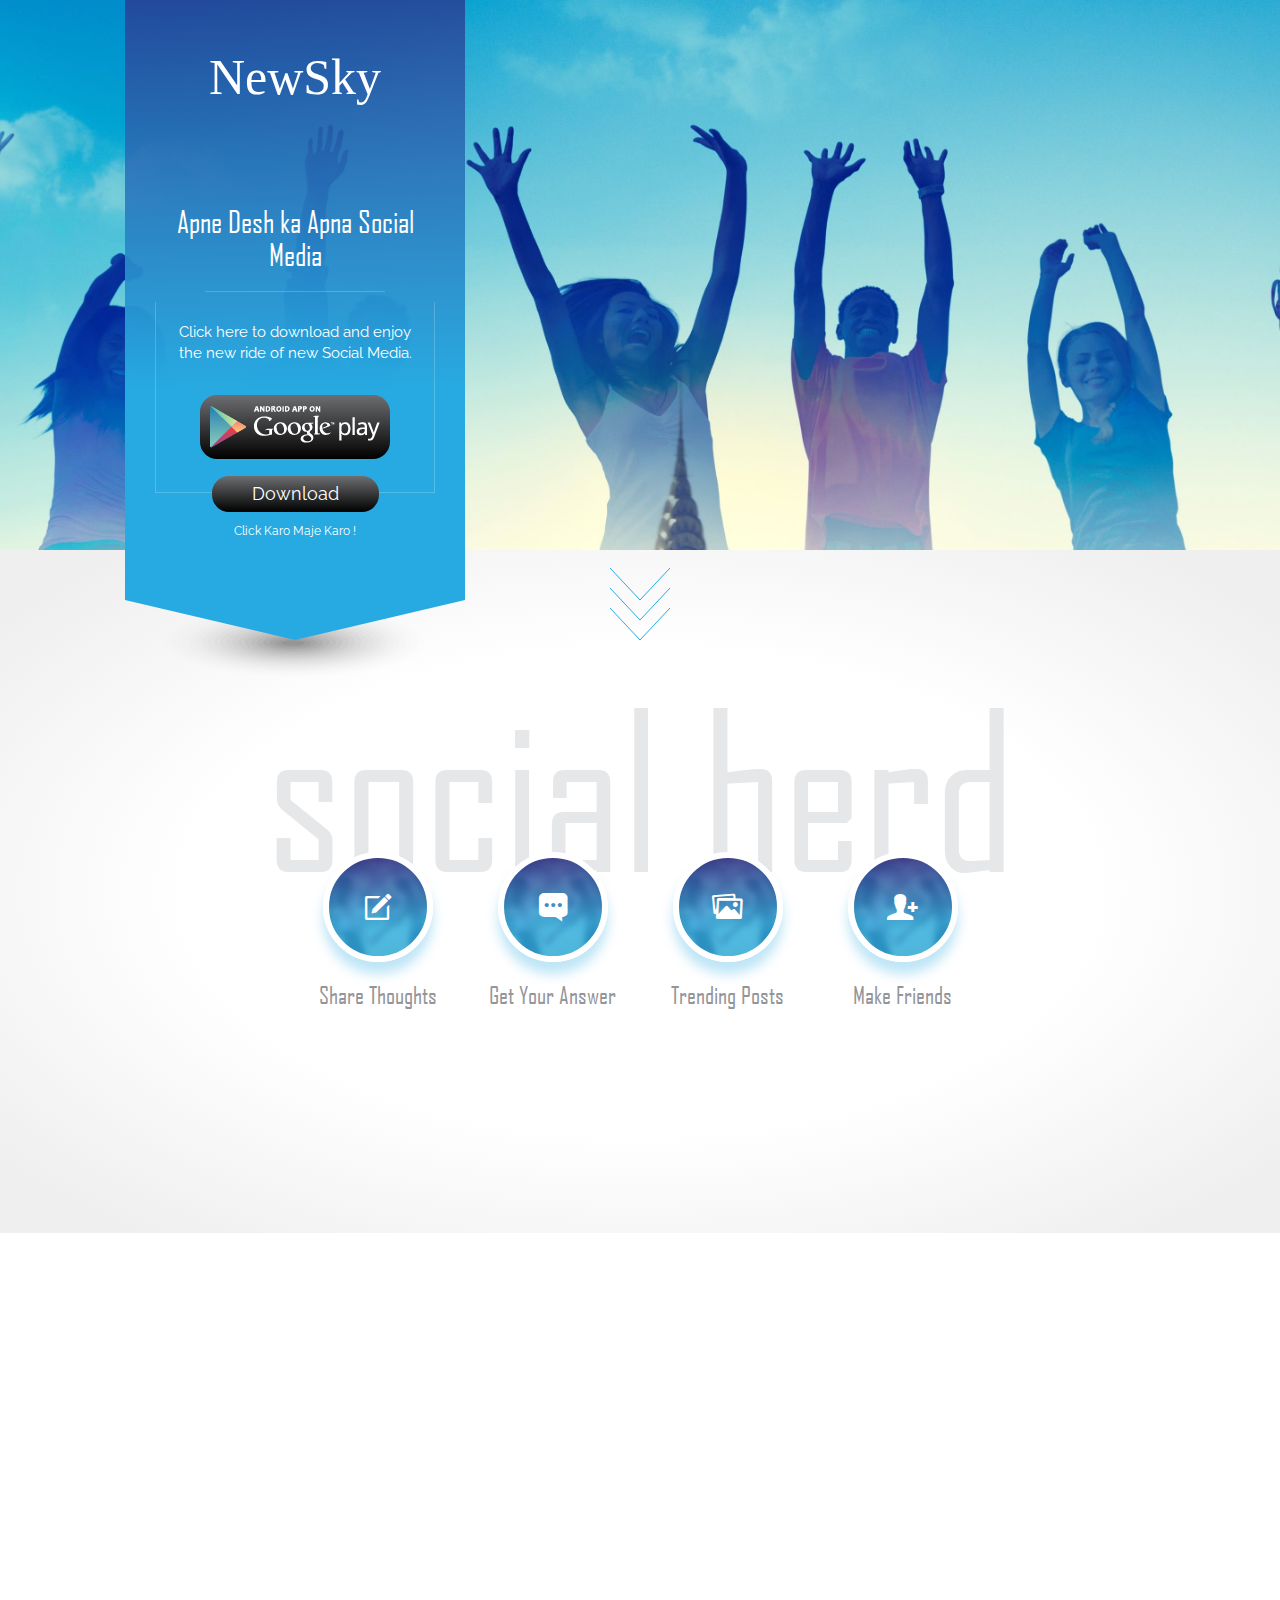
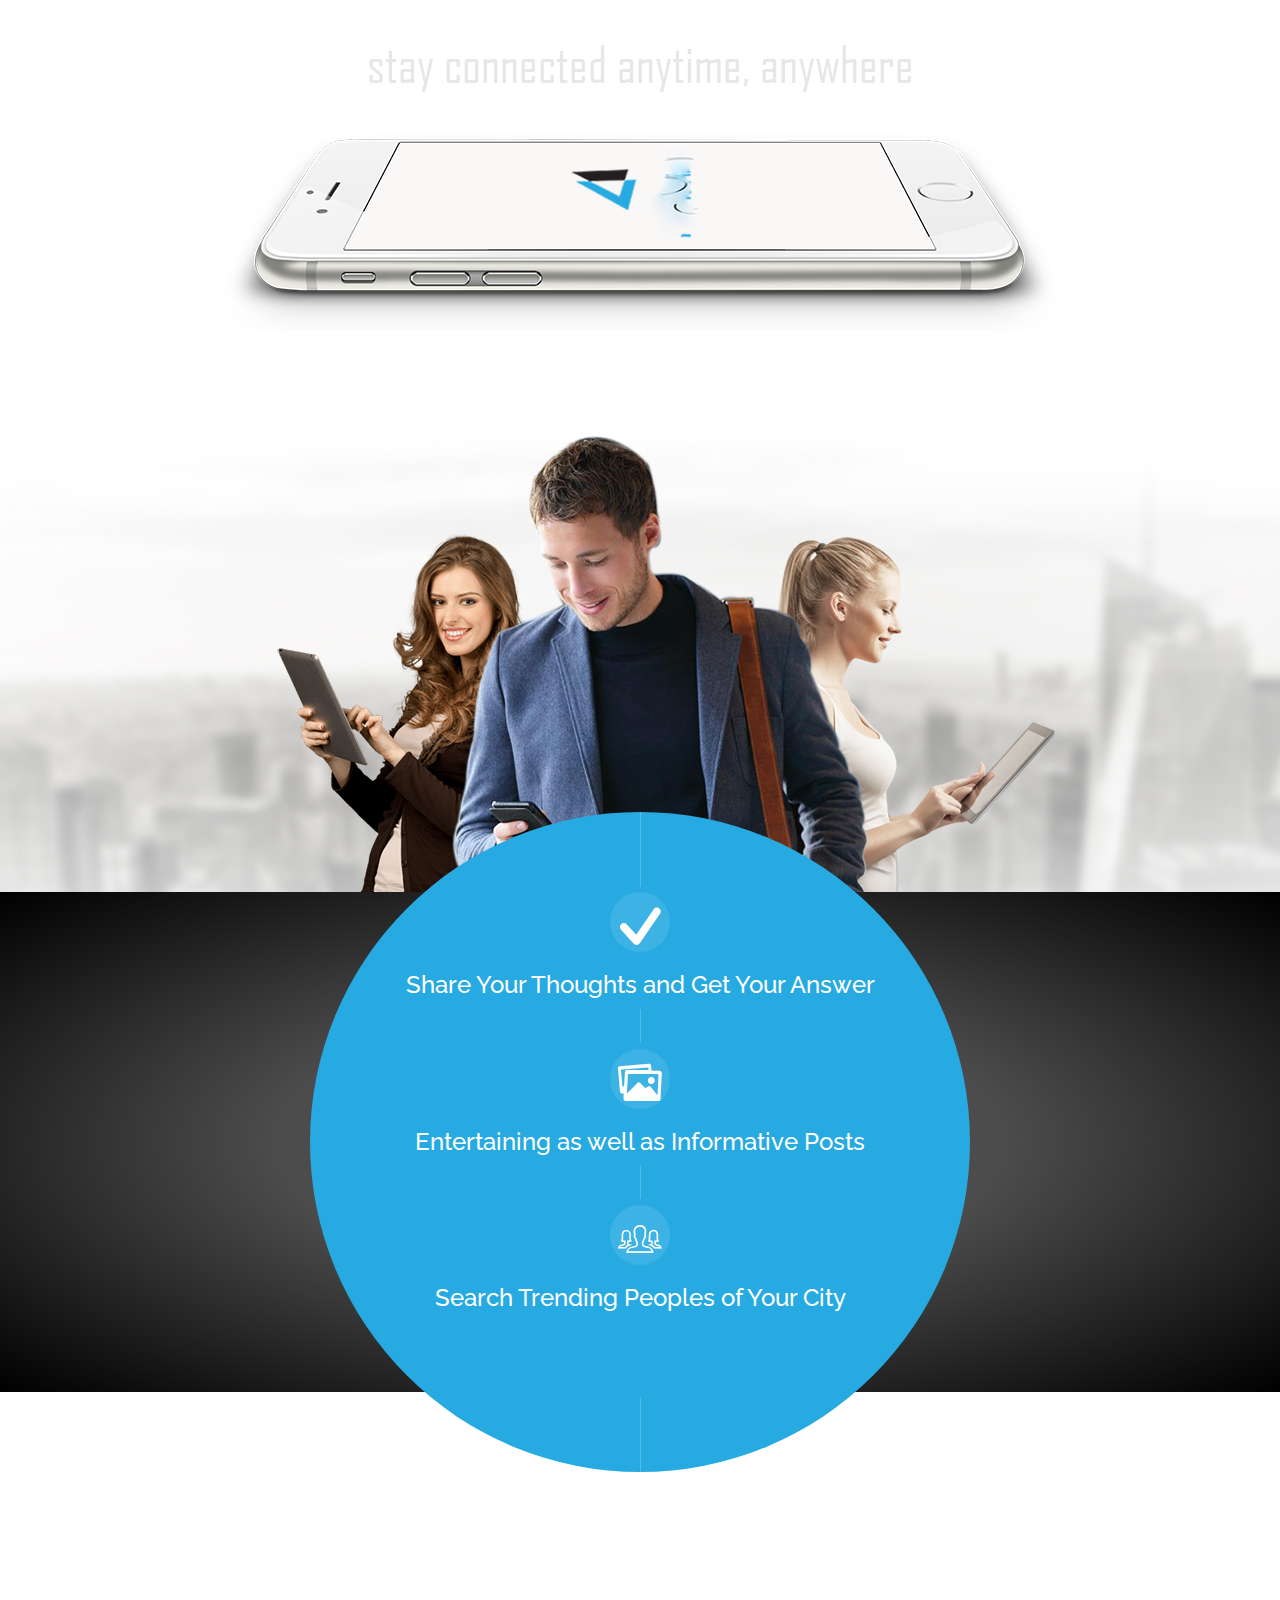
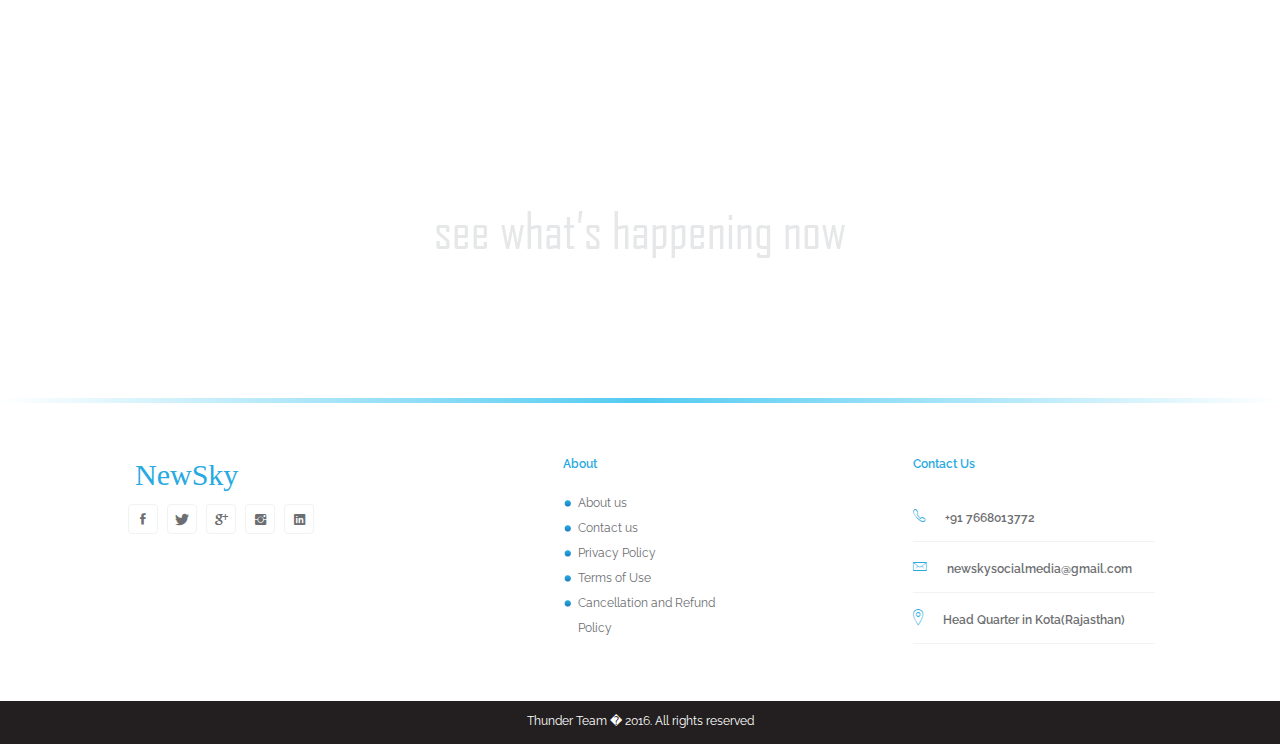
==== commit 3c1ea0ce: "Update index.html" ====
--- a/index.html
+++ b/index.html
@@ -300,7 +300,7 @@
 							</div>
 						</div>
 					</div>
-				</div>
+				</div>-->
 			</div>
 		</section>
 
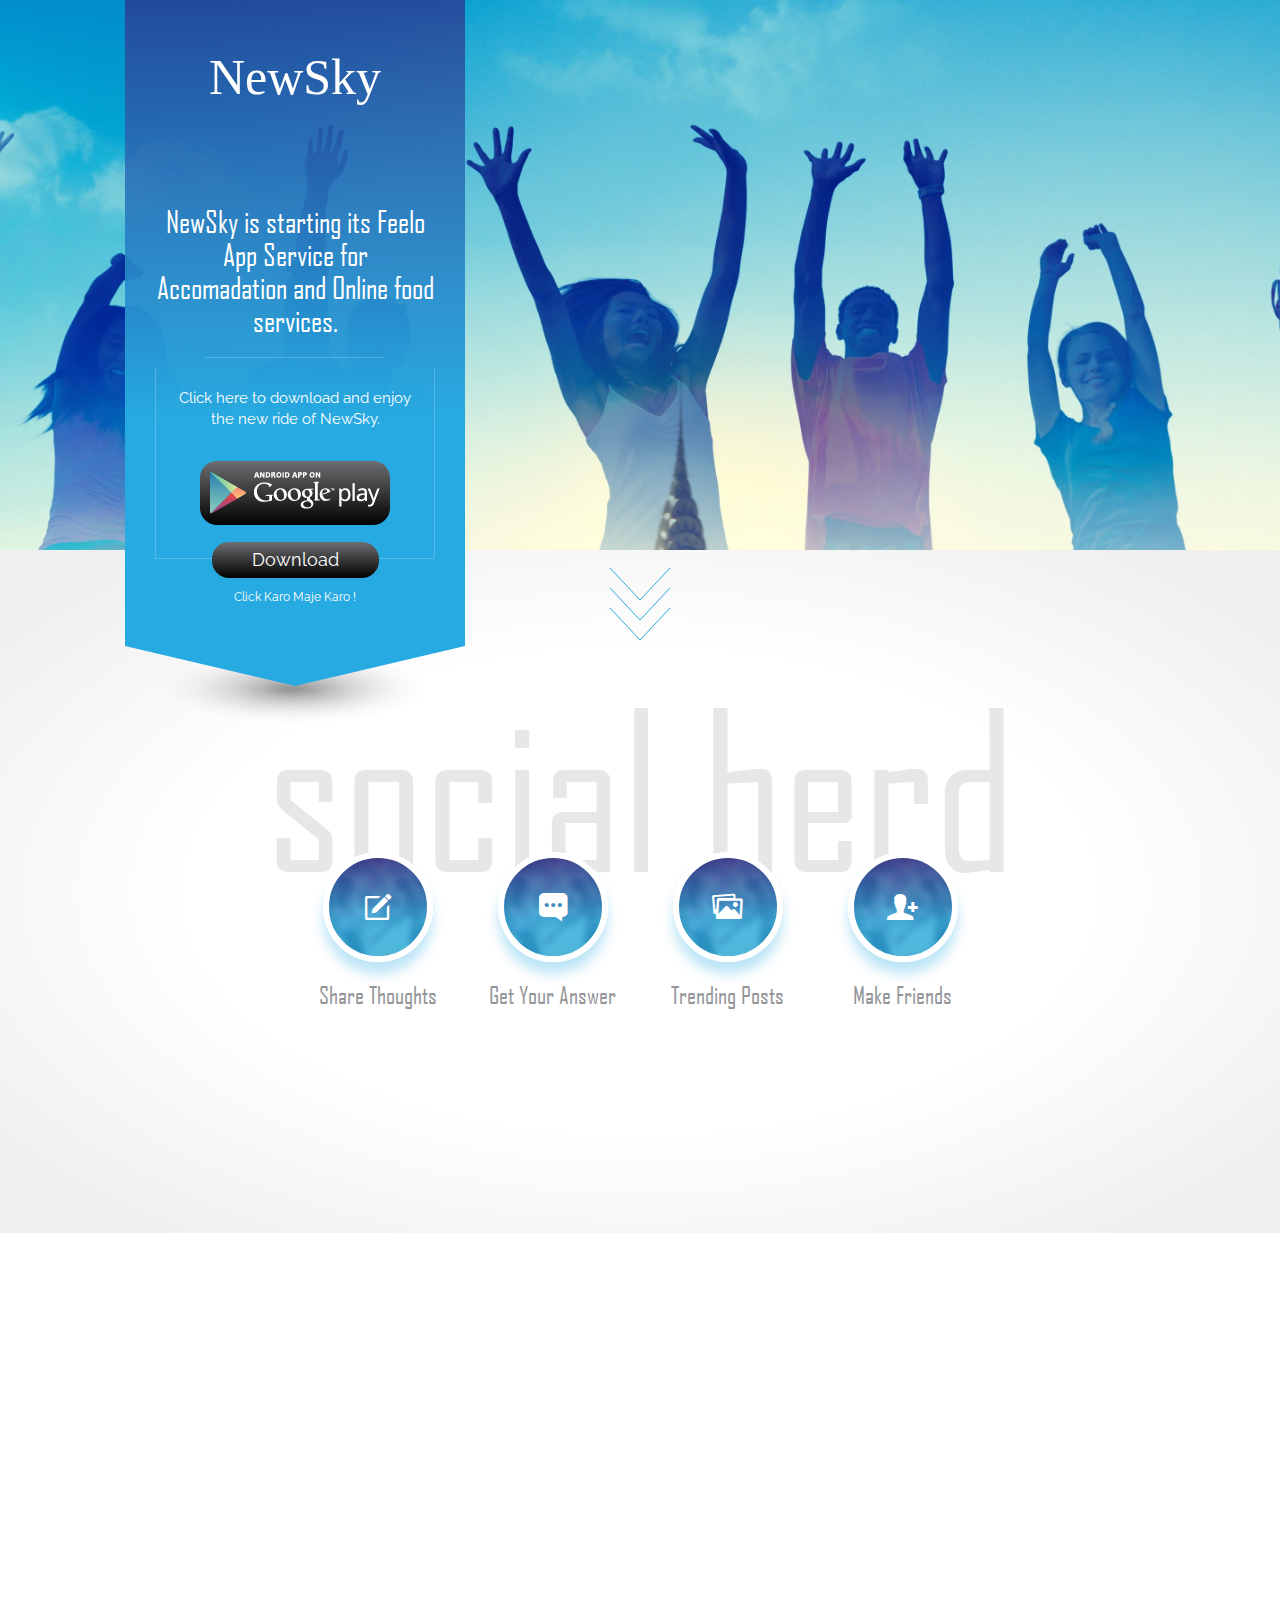
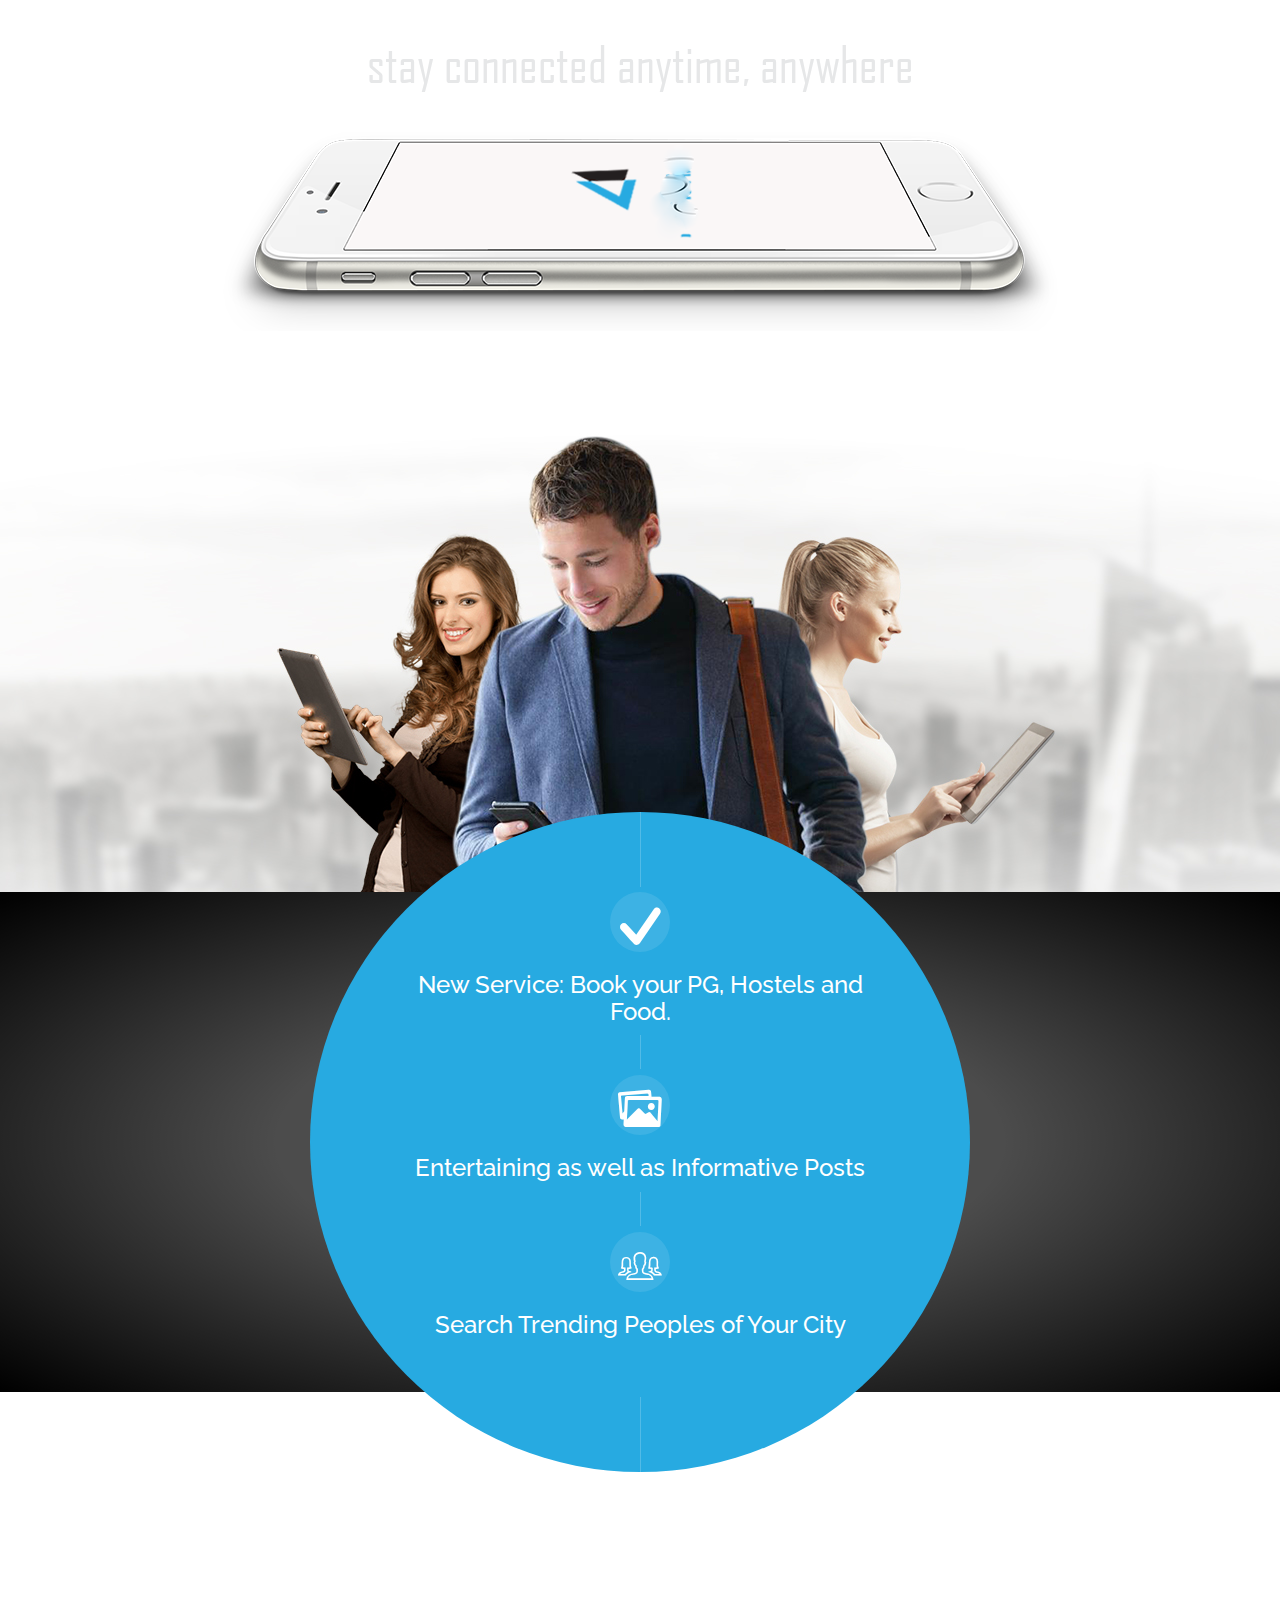
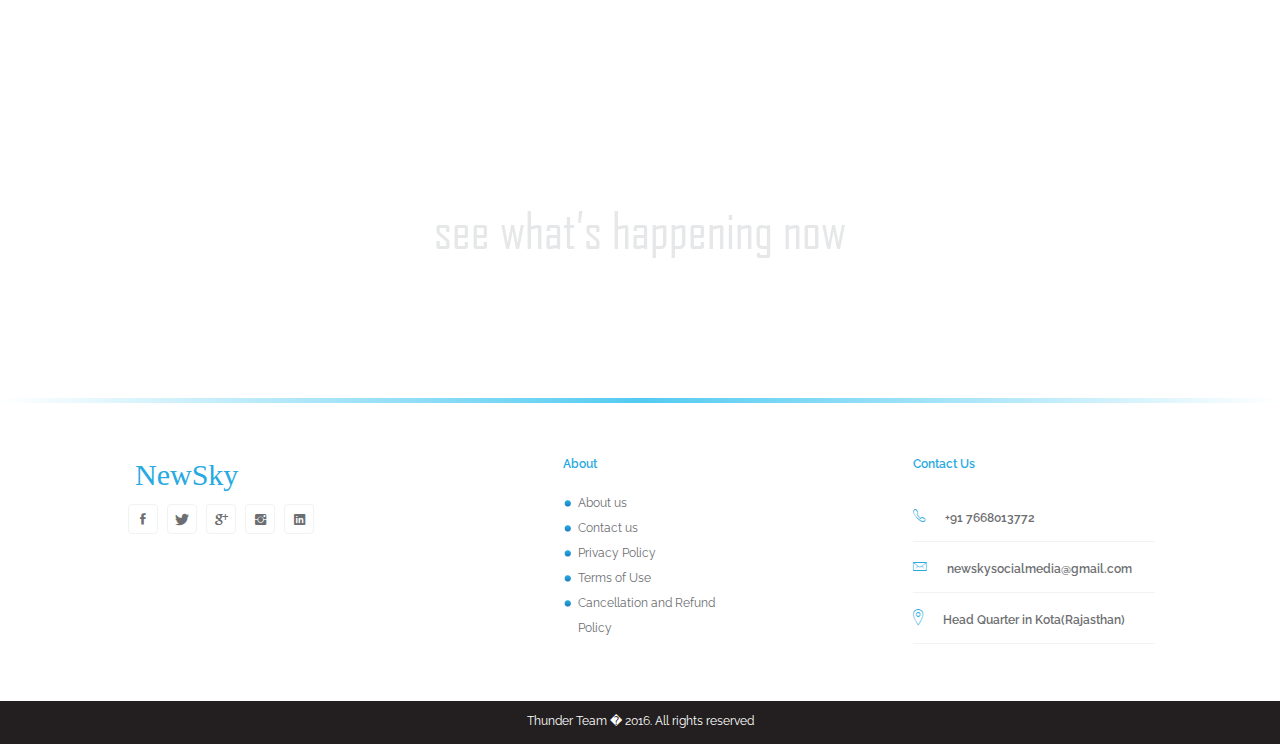
==== commit 0d5e304c: "Update index.html" ====
--- a/index.html
+++ b/index.html
@@ -106,10 +106,10 @@
         <div class="sign-up-form">
 					<!--<a href="index.html" class="logo"><img src="images/logo.png" alt="Friend Finder"/></a>-->
 					<h1 class="text-light" class="scrollto" style="color:#ffffff; font-size:50px; font-family:verdana; margin:10px;"><span>NewSky</span></h1>
-					<h2 class="text-white">Apne Desh ka Apna Social Media</h2>
+					<h2 class="text-white">NewSky is starting its Feelo App Service for Accomadation and Online food services.</h2>
 					<div class="line-divider"></div>
 					<div class="form-wrapper">
-						<p class="signup-text">Click here to download and enjoy the new ride of new Social Media.</p>
+						<p class="signup-text">Click here to download and enjoy the new ride of NewSky.</p>
 						
 						<a href="https://play.google.com/store/apps/details?id=com.newsky.newsky"><button class="btn-secondary" style="padding:10px 10px 10px 10px;"><img src="images/google-play.png" alt="Google Play" /></button></a>
 						<br></br>
@@ -191,7 +191,7 @@
 					<ul class="facts-list">
 					<li>
 							<div class="fact-icon"><i class="icon ion-checkmark-round"></i></div>
-							<h3 class="text-white">Share Your Thoughts and Get Your Answer</h3>
+							<h3 class="text-white">New Service: Book your PG, Hostels and Food.</h3>
 							<!--<p>People online</p>-->
 						</li>
 						
